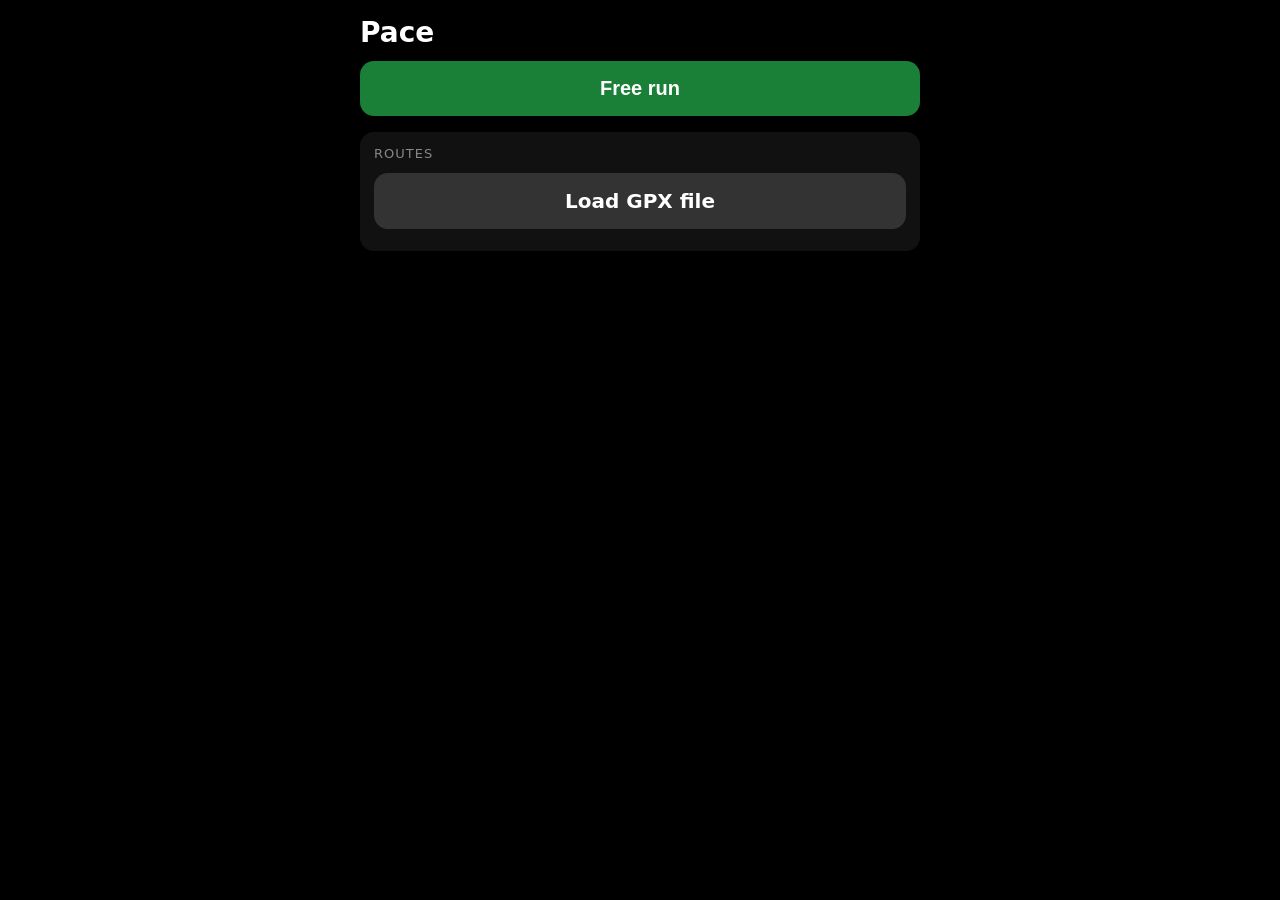
==== index.html @ 1413322a "Phase 3: route matching, live targets, colour feedback and sim mode - match.js: snap fixes to route " ====
<!doctype html>
<html lang="en">
<head>
<meta charset="utf-8">
<meta name="viewport" content="width=device-width,initial-scale=1,viewport-fit=cover">
<meta name="apple-mobile-web-app-capable" content="yes">
<meta name="apple-mobile-web-app-status-bar-style" content="black-translucent">
<meta name="apple-mobile-web-app-title" content="Pace">
<meta name="theme-color" content="#000000">
<title>Pace</title>
<link rel="manifest" href="manifest.json">
<link rel="icon" href="icons/icon-192.png">
<link rel="apple-touch-icon" href="icons/icon-180.png">
<link rel="stylesheet" href="css/app.css">
</head>
<body>
<section id="setup">
  <h1>Pace</h1>
  <button id="free" class="btn go">Free run</button>
  <div class="card">
    <div class="h">Routes</div>
    <label class="btn">Load GPX file<input type="file" id="gpx" hidden></label>
    <div id="msg"></div>
    <ul id="routes"></ul>
  </div>
  <div id="rv" class="card" hidden>
    <h2 id="rname"></h2>
    <div id="rstats"></div>
    <svg id="rmap" preserveAspectRatio="xMidYMid meet" role="img" aria-label="Route outline"></svg>
    <svg id="prof" viewBox="0 0 1000 160" preserveAspectRatio="none" role="img" aria-label="Elevation profile"></svg>
    <div id="paxis" class="axis"></div>
    <div class="key"><span><i style="background:#e07a2e"></i>▲ Climb</span><span><i style="background:#6b7280"></i>▬ Flat</span><span><i style="background:#3b82f6"></i>▼ Descent</span></div>
    <div class="tg">
      <label>Target pace /km<input id="tp" autocomplete="off" placeholder="4:30"></label>
      <label>Finish time<input id="tf" autocomplete="off" placeholder="45:00"></label>
    </div>
    <div id="rbase" class="sub"></div>
    <div class="tg">
      <label>Colour band ± s/km<input id="sens" inputmode="numeric" autocomplete="off"></label>
      <label class="chk"><input type="checkbox" id="amber">Amber band (± to 2×)</label>
    </div>
    <table id="segs"></table>
    <button id="startr" class="btn go">Run this route</button>
  </div>
</section>
<section id="run" hidden>
  <button id="back" aria-label="Back to setup">‹ Setup</button>
  <div id="off" hidden></div>
  <div class="l">Current pace /km</div><div class="big" id="cur">--:--</div>
  <div id="rt" hidden>
    <div class="tgt"><span id="tgt">--:--</span> <span id="seg"></span></div>
    <div id="nxt"></div>
    <div class="row">
      <div><div class="l">This km</div><div class="mid" id="ckm">--:--</div></div>
      <div><div class="l" id="dlab">Plan</div><div class="mid" id="dl">0:00</div></div>
    </div>
  </div>
  <div class="l">Average pace /km</div><div class="mid" id="avg">--:--</div>
  <div class="row">
    <div><div class="l">Time</div><div class="mid" id="tm">0:00</div></div>
    <div><div class="l">Km</div><div class="mid" id="km">0.00</div></div>
  </div>
  <div class="row"><button id="go">Start</button><button id="rs">Reset</button></div>
  <div id="gps">GPS: off</div>
  <div id="rlabel"></div>
  <div id="sp"></div>
</section>
<script type="module" src="js/app.js"></script>
</body>
</html>
---- css/app.css ----
[hidden]{display:none!important}
body{margin:0;background:#000;color:#fff;font-family:-apple-system,system-ui,sans-serif;text-align:center;padding:calc(env(safe-area-inset-top) + 8px) 16px 24px}

/* Run screen */
.l{font-size:13px;color:#888;text-transform:uppercase;letter-spacing:1px;margin-top:18px}
.big{font-size:92px;font-weight:700;font-variant-numeric:tabular-nums;line-height:1}
.mid{font-size:44px;font-weight:600;font-variant-numeric:tabular-nums}
.row{display:flex;justify-content:space-around;gap:12px}
.row button{font-size:22px;font-weight:600;padding:20px 0;flex:1;border:0;border-radius:16px;margin-top:26px;color:#fff}
#go{background:#1a7f37}#rs{background:#333}
#gps{font-size:13px;color:#888;margin-top:12px}
#sp{font-size:17px;color:#ccc;margin:14px auto 0;max-width:280px;text-align:left;font-variant-numeric:tabular-nums}
#back{position:absolute;left:8px;top:calc(env(safe-area-inset-top) + 4px);background:none;border:0;color:#888;font-size:17px;padding:8px}
#rlabel{font-size:13px;color:#888;margin-top:4px}
body{transition:background .4s}
body.green{background:#15803d}body.amber{background:#b45309}body.red{background:#b91c1c}
body.st #run{text-shadow:0 1px 4px rgba(0,0,0,.6)}
body.st #run .l,body.st #gps,body.st #sp,body.st #rlabel,body.st #back,body.st #nxt{color:#fff}
#off{background:#facc15;color:#000;font-weight:700;font-size:15px;border-radius:10px;padding:8px;margin:36px 0 -8px;text-shadow:none}
.tgt{margin-top:8px;font-variant-numeric:tabular-nums}
#tgt{font-size:34px;font-weight:700}
#seg{font-size:18px;font-weight:600}
#nxt{font-size:15px;color:#aaa;margin-top:2px}

/* Setup screen */
#setup{text-align:left;max-width:560px;margin:0 auto}
#setup h1{font-size:28px;margin:8px 0 12px}
.btn{display:block;width:100%;box-sizing:border-box;font-size:20px;font-weight:600;padding:16px;border:0;border-radius:14px;color:#fff;text-align:center;margin-top:12px;background:#333;cursor:pointer}
.btn.go{background:#1a7f37}
.card{background:#111;border-radius:14px;padding:14px;margin-top:16px}
.h{font-size:13px;color:#888;text-transform:uppercase;letter-spacing:1px}
#msg{font-size:15px;color:#ccc;margin-top:8px}#msg:empty{display:none}#msg.err{color:#ff6b6b}
#routes{list-style:none;padding:0;margin:8px 0 0}
#routes li{display:flex;align-items:center;border-top:1px solid #222}
#routes .sel{flex:1;min-width:0;text-align:left;background:none;border:0;color:#fff;font-size:17px;padding:12px 0;overflow-wrap:anywhere}
#routes li.on .sel{color:#4ade80;font-weight:600}
#routes .meta{display:block;color:#888;font-size:13px;font-weight:400}
#routes .del{background:none;border:0;color:#888;font-size:18px;padding:12px}
#rname{font-size:22px;margin:0;overflow-wrap:anywhere}
#rstats,.sub{color:#aaa;font-size:14px;margin-top:4px}
#rmap{width:100%;height:220px;display:block;margin-top:12px}
#prof{width:100%;height:140px;display:block;margin-top:12px}
.axis{display:flex;justify-content:space-between;color:#888;font-size:12px;margin-top:2px}
.key{display:flex;gap:14px;flex-wrap:wrap;font-size:13px;color:#aaa;margin:8px 0 4px}
.key i,#segs i{display:inline-block;width:10px;height:10px;border-radius:3px;margin-right:6px}
.tg{display:flex;gap:12px;margin-top:12px}
.tg label{flex:1;min-width:0;font-size:13px;color:#888}
.tg input{display:block;width:100%;box-sizing:border-box;font-size:24px;font-weight:600;padding:10px;border-radius:10px;border:1px solid #333;background:#000;color:#fff;font-variant-numeric:tabular-nums;margin-top:4px}
.tg input.bad{border-color:#ff6b6b}
.tg label.chk{display:flex;align-items:center;gap:8px;font-size:15px;color:#ccc;padding-top:18px}
.tg label.chk input{width:22px;height:22px;margin:0;flex:none}
#segs{width:100%;border-collapse:collapse;font-size:15px;font-variant-numeric:tabular-nums;margin-top:12px}
#segs td,#segs th{padding:8px 3px;border-top:1px solid #222;text-align:right;white-space:nowrap}
#segs th{color:#888;font-weight:500;font-size:11px;text-transform:uppercase}
#segs td:first-child,#segs th:first-child{text-align:left}
#segs td:last-child{font-weight:700}
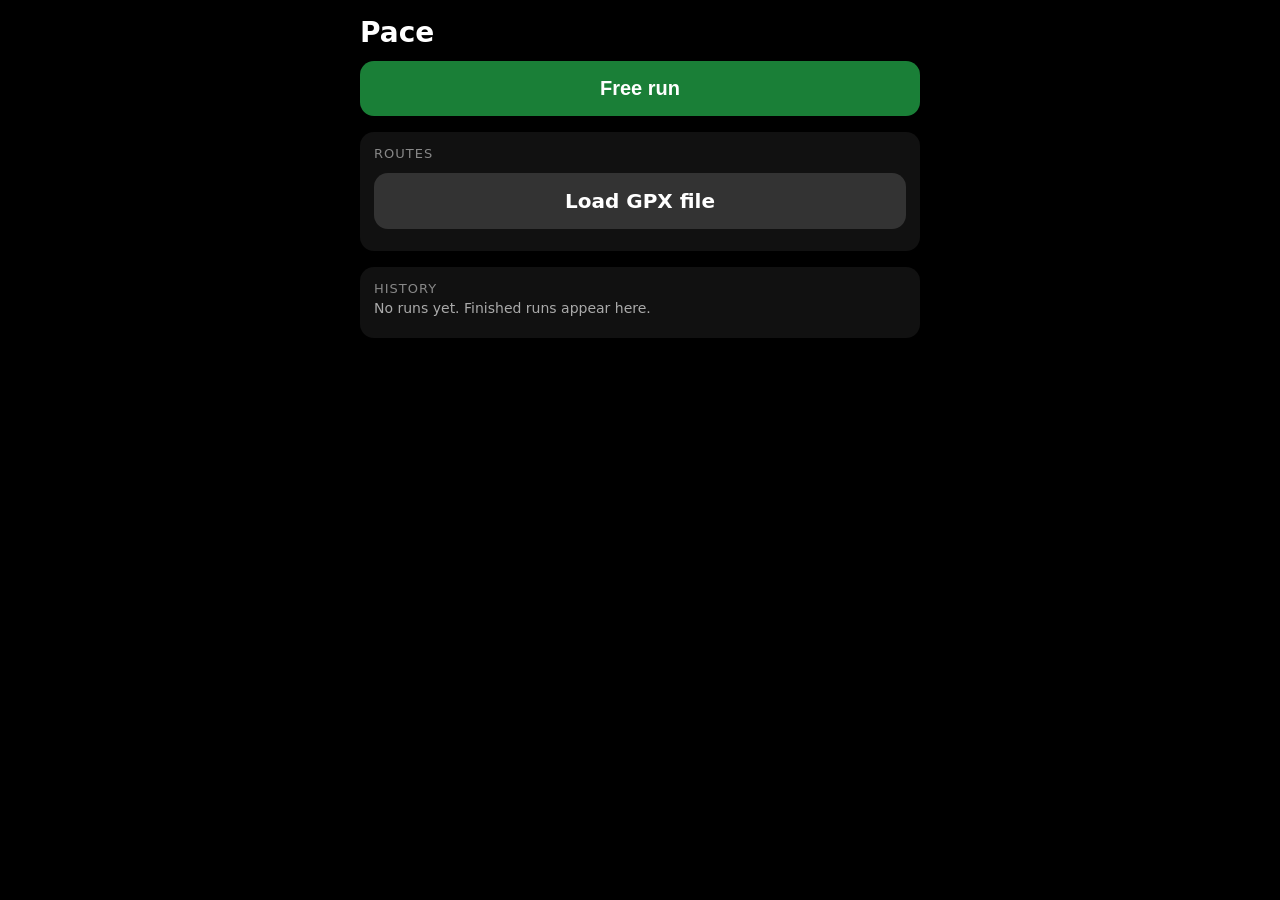
==== commit e7259c1a: "Phase 5: run recording, autosave, resume and history - Every accepted fix recorded (time, position, " ====
--- a/index.html
+++ b/index.html
@@ -16,6 +16,11 @@
 <body>
 <section id="setup">
   <h1>Pace</h1>
+  <div id="resume" class="card warn" hidden>
+    <div class="h">Unfinished run</div>
+    <div id="rsinfo"></div>
+    <div class="bt3"><button id="rsgo" class="btn go">Resume</button><button id="rssave" class="btn">Save</button><button id="rsdel" class="btn">Discard</button></div>
+  </div>
   <button id="free" class="btn go">Free run</button>
   <div class="card">
     <div class="h">Routes</div>
@@ -42,6 +47,11 @@
     <table id="segs"></table>
     <button id="startr" class="btn go">Run this route</button>
   </div>
+  <div class="card">
+    <div class="h">History</div>
+    <div id="noruns" class="sub">No runs yet. Finished runs appear here.</div>
+    <ul id="runs"></ul>
+  </div>
 </section>
 <section id="run" hidden>
   <button id="back" aria-label="Back to setup">‹ Setup</button>
@@ -60,7 +70,11 @@
     <div><div class="l">Time</div><div class="mid" id="tm">0:00</div></div>
     <div><div class="l">Km</div><div class="mid" id="km">0.00</div></div>
   </div>
-  <div class="row"><button id="go">Start</button><button id="rs">Reset</button></div>
+  <div class="row"><button id="go">Start</button><button id="rs">Finish</button></div>
+  <div id="chart" hidden>
+    <div class="ch-head"><span>Pace per km</span><span id="chkey">▲ faster · band ±5</span></div>
+    <div class="ch-body"><svg class="ch-y" aria-hidden="true"></svg><div class="ch-scroll"><svg class="ch-bars" role="img" aria-label="Pace per km against target band"></svg></div></div>
+  </div>
   <div id="gps">GPS: off</div>
   <div id="rlabel"></div>
   <div id="sp"></div>
--- a/css/app.css
+++ b/css/app.css
@@ -21,6 +21,14 @@
 #tgt{font-size:34px;font-weight:700}
 #seg{font-size:18px;font-weight:600}
 #nxt{font-size:15px;color:#aaa;margin-top:2px}
+#chart{background:rgba(0,0,0,.55);border-radius:14px;padding:8px 8px 2px;margin-top:16px;text-shadow:none}
+.ch-head{display:flex;justify-content:space-between;font-size:12px;color:#ccc;text-transform:uppercase;letter-spacing:1px;margin-bottom:2px}
+.ch-body{display:flex}
+.ch-y{flex:none}
+.ch-scroll{flex:1;min-width:0;overflow-x:auto;-webkit-overflow-scrolling:touch;scrollbar-width:none}
+.ch-scroll::-webkit-scrollbar{display:none}
+#chart svg{display:block}
+#chart text{fill:#ddd;font-size:11px;font-variant-numeric:tabular-nums;font-family:-apple-system,system-ui,sans-serif}
 
 /* Setup screen */
 #setup{text-align:left;max-width:560px;margin:0 auto}
@@ -35,7 +43,16 @@
 #routes .sel{flex:1;min-width:0;text-align:left;background:none;border:0;color:#fff;font-size:17px;padding:12px 0;overflow-wrap:anywhere}
 #routes li.on .sel{color:#4ade80;font-weight:600}
 #routes .meta{display:block;color:#888;font-size:13px;font-weight:400}
-#routes .del{background:none;border:0;color:#888;font-size:18px;padding:12px}
+#routes .del,#runs .del{background:none;border:0;color:#888;font-size:18px;padding:12px}
+#runs{list-style:none;padding:0;margin:8px 0 0}
+#runs li{border-top:1px solid #222}
+#runs .rrow{display:flex;align-items:center}
+#runs .sel{flex:1;min-width:0;text-align:left;background:none;border:0;color:#fff;font-size:17px;padding:12px 0;overflow-wrap:anywhere}
+#runs .meta{display:block;color:#888;font-size:13px}
+#runs .det{font-size:14px;color:#ccc;padding:0 0 12px;font-variant-numeric:tabular-nums;line-height:1.5}
+.card.warn{background:#3a2a00;border:1px solid #a16207}
+#rsinfo{font-size:15px;color:#fde68a;margin-top:6px}
+.bt3{display:flex;gap:8px}.bt3 .btn{font-size:17px;padding:12px 4px}
 #rname{font-size:22px;margin:0;overflow-wrap:anywhere}
 #rstats,.sub{color:#aaa;font-size:14px;margin-top:4px}
 #rmap{width:100%;height:220px;display:block;margin-top:12px}
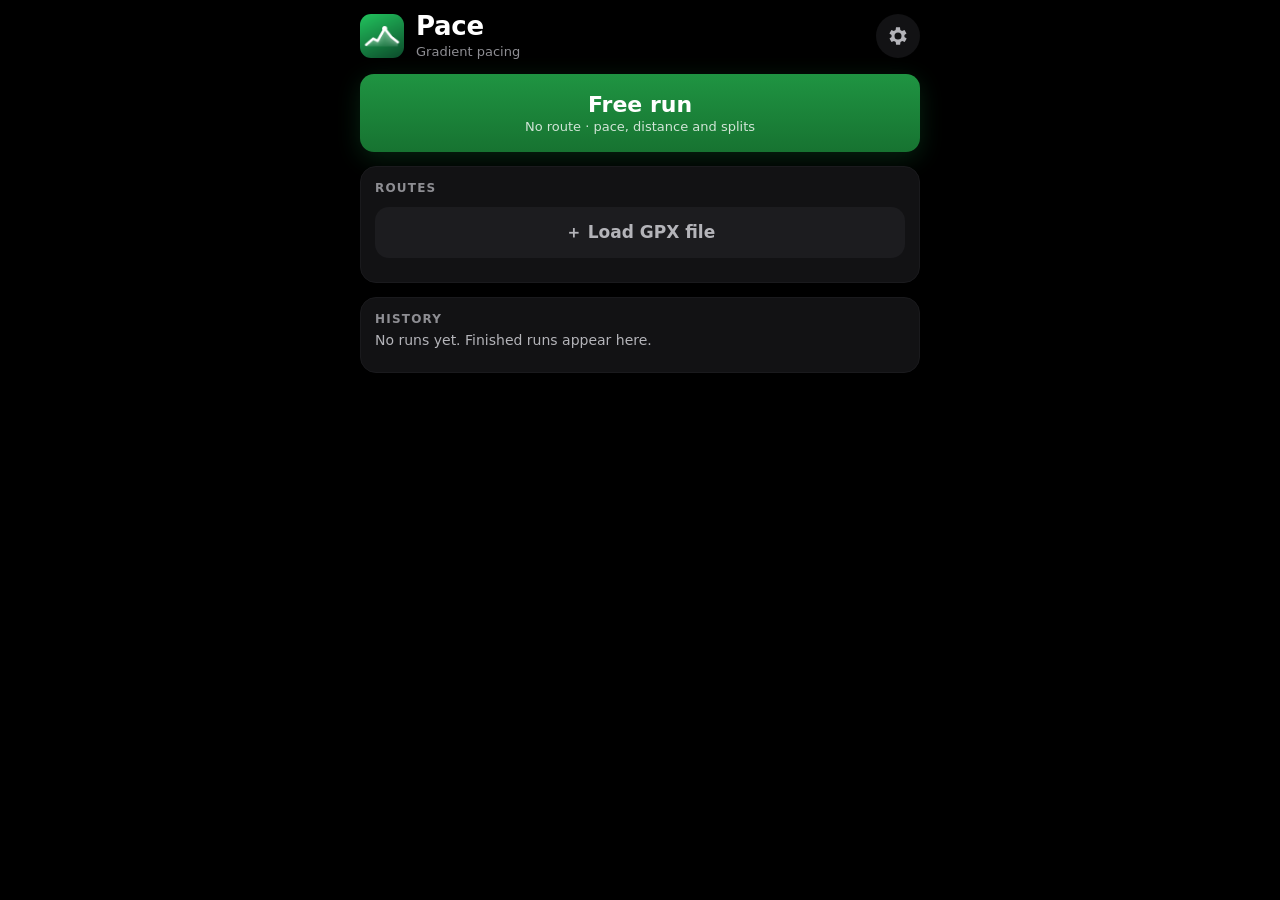
==== commit e27b014b: "Phase 7: settings screen and polish - settings.js: colour band, amber, pace source; climb/descent th" ====
--- a/index.html
+++ b/index.html
@@ -15,22 +15,25 @@
 </head>
 <body>
 <section id="setup">
-  <h1>Pace</h1>
+  <header class="top">
+    <div class="brand"><img src="icons/icon-192.png" alt=""><div><h1>Pace</h1><span>Gradient pacing</span></div></div>
+    <button id="gear" class="iconbtn" aria-label="Settings"><svg viewBox="0 0 24 24" width="24" height="24" aria-hidden="true"><path fill="currentColor" d="M19.4 13a7.5 7.5 0 0 0 0-2l2.1-1.6-2-3.5-2.5 1a7.6 7.6 0 0 0-1.7-1L15 3.3h-4l-.4 2.6a7.6 7.6 0 0 0-1.7 1l-2.5-1-2 3.5L6.6 11a7.5 7.5 0 0 0 0 2l-2.1 1.6 2 3.5 2.5-1a7.6 7.6 0 0 0 1.7 1l.4 2.6h4l.4-2.6a7.6 7.6 0 0 0 1.7-1l2.5 1 2-3.5zM13 15.5a3.5 3.5 0 1 1 0-7 3.5 3.5 0 0 1 0 7z" transform="translate(-1 0)"/></svg></button>
+  </header>
   <div id="resume" class="card warn" hidden>
     <div class="h">Unfinished run</div>
     <div id="rsinfo"></div>
     <div class="bt3"><button id="rsgo" class="btn go">Resume</button><button id="rssave" class="btn">Save</button><button id="rsdel" class="btn">Discard</button></div>
   </div>
-  <button id="free" class="btn go">Free run</button>
+  <button id="free" class="btn go hero">Free run<small>No route · pace, distance and splits</small></button>
   <div class="card">
     <div class="h">Routes</div>
-    <label class="btn">Load GPX file<input type="file" id="gpx" hidden></label>
+    <label class="btn ghost">＋ Load GPX file<input type="file" id="gpx" hidden></label>
     <div id="msg"></div>
     <ul id="routes"></ul>
   </div>
   <div id="rv" class="card" hidden>
     <h2 id="rname"></h2>
-    <div id="rstats"></div>
+    <div id="rstats" class="chips"></div>
     <svg id="rmap" preserveAspectRatio="xMidYMid meet" role="img" aria-label="Route outline"></svg>
     <svg id="prof" viewBox="0 0 1000 160" preserveAspectRatio="none" role="img" aria-label="Elevation profile"></svg>
     <div id="paxis" class="axis"></div>
@@ -40,12 +43,9 @@
       <label>Finish time<input id="tf" autocomplete="off" placeholder="45:00"></label>
     </div>
     <div id="rbase" class="sub"></div>
-    <div class="tg">
-      <label>Colour band ± s/km<input id="sens" inputmode="numeric" autocomplete="off"></label>
-      <label class="chk"><input type="checkbox" id="amber">Amber band (± to 2×)</label>
-    </div>
+    <button id="fbset" class="fb"><span id="fbsum"></span><b>Change ›</b></button>
     <table id="segs"></table>
-    <button id="startr" class="btn go">Run this route</button>
+    <button id="startr" class="btn go sticky">Run this route</button>
   </div>
   <div class="card">
     <div class="h">History</div>
@@ -53,6 +53,36 @@
     <ul id="runs"></ul>
   </div>
 </section>
+
+<section id="settings" hidden>
+  <header class="top"><button id="sback" class="linkbtn">‹ Back</button><h1>Settings</h1><span></span></header>
+  <div class="card">
+    <div class="h">Live feedback</div>
+    <label class="set"><span><b>Colour band</b><small>Green while your pace is within this of the target</small></span><span class="in">±<input id="s-S" inputmode="decimal" autocomplete="off"><em>s/km</em></span></label>
+    <label class="set"><span><b>Amber band</b><small>Amber from 1× to 2× the band before turning red</small></span><input type="checkbox" id="s-amber" class="switch"></label>
+    <div class="set col"><span><b>Current pace from</b><small>Position is the default. GPS speed (Doppler) is often steadier on iPhone. Worth comparing on the field test.</small></span>
+      <div class="seg2"><input type="radio" name="spd" id="s-speed-off"><label for="s-speed-off">Position</label><input type="radio" name="spd" id="s-speed-on"><label for="s-speed-on">GPS speed</label></div></div>
+  </div>
+  <div class="card">
+    <div class="h">Segments</div>
+    <label class="set"><span><b>Climb</b><small>Steeper than this uphill</small></span><span class="in"><input id="s-up" inputmode="decimal" autocomplete="off"><em>%</em></span></label>
+    <label class="set"><span><b>Descent</b><small>Steeper than this downhill</small></span><span class="in">−<input id="s-down" inputmode="decimal" autocomplete="off"><em>%</em></span></label>
+    <label class="set"><span><b>Shortest segment</b><small>Shorter pieces merge into a neighbour. Raise it for fewer, longer segments.</small></span><span class="in"><input id="s-minLen" inputmode="decimal" autocomplete="off"><em>m</em></span></label>
+    <label class="set"><span><b>Elevation smoothing</b><small>Window that irons out GPS/map noise</small></span><span class="in"><input id="s-smooth" inputmode="decimal" autocomplete="off"><em>m</em></span></label>
+    <div id="s-preview" class="sub"></div>
+  </div>
+  <div class="card">
+    <div class="h">Effort model</div>
+    <label class="set"><span><b>Uphill cost</b><small>Slower per 1 % of climb</small></span><span class="in"><input id="s-cUp" inputmode="decimal" autocomplete="off"><em>%</em></span></label>
+    <label class="set"><span><b>Downhill gain</b><small>Faster per 1 % of descent</small></span><span class="in"><input id="s-cDown" inputmode="decimal" autocomplete="off"><em>%</em></span></label>
+    <label class="set"><span><b>Braking from</b><small>Steeper than this, the downhill gain fades back to zero</small></span><span class="in">−<input id="s-taper" inputmode="decimal" autocomplete="off"><em>%</em></span></label>
+    <svg id="s-curve" viewBox="0 0 320 150" role="img" aria-label="Effort factor by gradient"></svg>
+    <div id="s-curve-note" class="sub"></div>
+  </div>
+  <button id="s-reset" class="btn ghost">Reset to defaults</button>
+  <p class="foot">Settings apply to routes on Setup and to new runs. A run in progress keeps the plan it started with.</p>
+</section>
+
 <section id="run" hidden>
   <button id="back" aria-label="Back to setup">‹ Setup</button>
   <div id="off" hidden></div>
@@ -60,6 +90,7 @@
   <div id="rt" hidden>
     <div class="tgt"><span id="tgt">--:--</span> <span id="seg"></span></div>
     <div id="nxt"></div>
+    <svg id="strip" viewBox="0 0 1000 40" preserveAspectRatio="none" role="img" aria-label="Course profile with your position"></svg>
     <div class="row">
       <div><div class="l">This km</div><div class="mid" id="ckm">--:--</div></div>
       <div><div class="l" id="dlab">Plan</div><div class="mid" id="dl">0:00</div></div>
@@ -79,6 +110,10 @@
   <div id="rlabel"></div>
   <div id="sp"></div>
 </section>
+<div id="report" hidden>
+  <div class="rpbar"><button id="rpclose">‹ Close</button><span>Run report</span></div>
+  <iframe id="rpframe" title="Run report"></iframe>
+</div>
 <script type="module" src="js/app.js"></script>
 </body>
 </html>
--- a/css/app.css
+++ b/css/app.css
@@ -1,73 +1,128 @@
+:root{
+  --bg:#000;--card:#121214;--card2:#1c1c1f;--line:#26262a;--fg:#fff;--mut:#8e8e93;--mut2:#b4b4b9;
+  --go:#1a7f37;--go-hi:#22c55e;--accent:#4ade80;--warn:#facc15;--bad:#ff6b6b;
+  --r:16px;--font:-apple-system,BlinkMacSystemFont,system-ui,"Segoe UI",Roboto,sans-serif;
+}
 [hidden]{display:none!important}
-body{margin:0;background:#000;color:#fff;font-family:-apple-system,system-ui,sans-serif;text-align:center;padding:calc(env(safe-area-inset-top) + 8px) 16px 24px}
+*{-webkit-tap-highlight-color:transparent}
+body{margin:0;background:var(--bg);color:var(--fg);font-family:var(--font);text-align:center;
+  padding:calc(env(safe-area-inset-top) + 8px) 16px calc(env(safe-area-inset-bottom) + 24px);transition:background .4s}
+button{font-family:inherit;cursor:pointer}
+button:active{opacity:.8}
 
-/* Run screen */
-.l{font-size:13px;color:#888;text-transform:uppercase;letter-spacing:1px;margin-top:18px}
-.big{font-size:92px;font-weight:700;font-variant-numeric:tabular-nums;line-height:1}
-.mid{font-size:44px;font-weight:600;font-variant-numeric:tabular-nums}
+/* ---------- Run screen ---------- */
+.l{font-size:13px;color:var(--mut);text-transform:uppercase;letter-spacing:1px;margin-top:14px}
+.big{font-size:92px;font-weight:700;font-variant-numeric:tabular-nums;line-height:1;letter-spacing:-2px}
+.mid{font-size:44px;font-weight:600;font-variant-numeric:tabular-nums;letter-spacing:-.5px}
 .row{display:flex;justify-content:space-around;gap:12px}
-.row button{font-size:22px;font-weight:600;padding:20px 0;flex:1;border:0;border-radius:16px;margin-top:26px;color:#fff}
-#go{background:#1a7f37}#rs{background:#333}
-#gps{font-size:13px;color:#888;margin-top:12px}
+.row>div{flex:1}
+.row button{font-size:22px;font-weight:600;padding:18px 0;flex:1;border:0;border-radius:var(--r);margin-top:20px;color:#fff}
+#go{background:var(--go)}#rs{background:#333}
+#gps{font-size:13px;color:var(--mut);margin-top:12px}
 #sp{font-size:17px;color:#ccc;margin:14px auto 0;max-width:280px;text-align:left;font-variant-numeric:tabular-nums}
-#back{position:absolute;left:8px;top:calc(env(safe-area-inset-top) + 4px);background:none;border:0;color:#888;font-size:17px;padding:8px}
-#rlabel{font-size:13px;color:#888;margin-top:4px}
-body{transition:background .4s}
+#back{position:absolute;left:8px;top:calc(env(safe-area-inset-top) + 4px);background:none;border:0;color:var(--mut);font-size:17px;padding:8px}
+#rlabel{font-size:13px;color:var(--mut);margin-top:4px}
 body.green{background:#15803d}body.amber{background:#b45309}body.red{background:#b91c1c}
 body.st #run{text-shadow:0 1px 4px rgba(0,0,0,.6)}
 body.st #run .l,body.st #gps,body.st #sp,body.st #rlabel,body.st #back,body.st #nxt{color:#fff}
-#off{background:#facc15;color:#000;font-weight:700;font-size:15px;border-radius:10px;padding:8px;margin:36px 0 -8px;text-shadow:none}
+#off{background:var(--warn);color:#000;font-weight:700;font-size:15px;border-radius:10px;padding:8px;margin:36px 0 -8px;text-shadow:none}
 .tgt{margin-top:8px;font-variant-numeric:tabular-nums}
 #tgt{font-size:34px;font-weight:700}
 #seg{font-size:18px;font-weight:600}
-#nxt{font-size:15px;color:#aaa;margin-top:2px}
-#chart{background:rgba(0,0,0,.55);border-radius:14px;padding:8px 8px 2px;margin-top:16px;text-shadow:none}
+#nxt{font-size:15px;color:var(--mut2);margin-top:2px}
+#strip{display:block;width:100%;height:34px;margin-top:10px;border-radius:8px;background:rgba(0,0,0,.35);overflow:hidden}
+#chart{background:rgba(0,0,0,.55);border-radius:var(--r);padding:8px 8px 2px;margin-top:16px;text-shadow:none;color:#fff}
 .ch-head{display:flex;justify-content:space-between;font-size:12px;color:#ccc;text-transform:uppercase;letter-spacing:1px;margin-bottom:2px}
 .ch-body{display:flex}
 .ch-y{flex:none}
 .ch-scroll{flex:1;min-width:0;overflow-x:auto;-webkit-overflow-scrolling:touch;scrollbar-width:none}
 .ch-scroll::-webkit-scrollbar{display:none}
 #chart svg{display:block}
-#chart text{fill:#ddd;font-size:11px;font-variant-numeric:tabular-nums;font-family:-apple-system,system-ui,sans-serif}
+#chart text{fill:#ddd;font-size:11px;font-variant-numeric:tabular-nums;font-family:var(--font)}
 
-/* Setup screen */
-#setup{text-align:left;max-width:560px;margin:0 auto}
-#setup h1{font-size:28px;margin:8px 0 12px}
-.btn{display:block;width:100%;box-sizing:border-box;font-size:20px;font-weight:600;padding:16px;border:0;border-radius:14px;color:#fff;text-align:center;margin-top:12px;background:#333;cursor:pointer}
-.btn.go{background:#1a7f37}
-.card{background:#111;border-radius:14px;padding:14px;margin-top:16px}
-.h{font-size:13px;color:#888;text-transform:uppercase;letter-spacing:1px}
-#msg{font-size:15px;color:#ccc;margin-top:8px}#msg:empty{display:none}#msg.err{color:#ff6b6b}
-#routes{list-style:none;padding:0;margin:8px 0 0}
-#routes li{display:flex;align-items:center;border-top:1px solid #222}
-#routes .sel{flex:1;min-width:0;text-align:left;background:none;border:0;color:#fff;font-size:17px;padding:12px 0;overflow-wrap:anywhere}
-#routes li.on .sel{color:#4ade80;font-weight:600}
-#routes .meta{display:block;color:#888;font-size:13px;font-weight:400}
-#routes .del,#runs .del{background:none;border:0;color:#888;font-size:18px;padding:12px}
-#runs{list-style:none;padding:0;margin:8px 0 0}
-#runs li{border-top:1px solid #222}
+/* ---------- Setup + Settings shared ---------- */
+#setup,#settings{text-align:left;max-width:560px;margin:0 auto}
+.top{display:flex;align-items:center;justify-content:space-between;gap:12px;margin:4px 0 14px}
+.brand{display:flex;align-items:center;gap:12px}
+.brand img{width:44px;height:44px;border-radius:11px;display:block}
+.brand h1{font-size:26px;line-height:1.1;margin:0;letter-spacing:-.3px}
+.brand span{font-size:13px;color:var(--mut)}
+.iconbtn{background:var(--card);border:0;color:var(--mut2);width:44px;height:44px;border-radius:50%;display:grid;place-items:center;padding:0}
+.linkbtn{background:none;border:0;color:var(--accent);font-size:17px;padding:8px 0;min-width:64px;text-align:left}
+#settings .top h1{font-size:20px;margin:0}
+#settings .top span{min-width:64px}
+.btn{display:block;width:100%;box-sizing:border-box;font-size:20px;font-weight:600;padding:16px;border:0;border-radius:14px;color:#fff;text-align:center;margin-top:12px;background:#333}
+.btn.go{background:linear-gradient(180deg,#1f9442,#177331)}
+.btn.ghost{background:var(--card2);color:var(--mut2);font-size:17px;padding:14px}
+.btn.hero{padding:18px 16px;font-size:22px;box-shadow:0 6px 24px rgba(34,197,94,.18)}
+.btn.hero small{display:block;font-size:13px;font-weight:500;opacity:.8;margin-top:2px}
+.card{background:var(--card);border-radius:var(--r);padding:14px;margin-top:14px;border:1px solid #1a1a1d}
+.h{font-size:12px;color:var(--mut);text-transform:uppercase;letter-spacing:1.2px;font-weight:600}
+.sub{color:var(--mut2);font-size:14px;margin-top:6px}
+.foot{color:var(--mut);font-size:13px;margin:14px 4px 0}
+
+#msg{font-size:15px;color:#ccc;margin-top:8px}#msg:empty{display:none}#msg.err{color:var(--bad)}
+#routes,#runs{list-style:none;padding:0;margin:10px 0 0}
+#routes li{display:flex;align-items:center;border-top:1px solid var(--line)}
+#routes .sel,#runs .sel{flex:1;min-width:0;text-align:left;background:none;border:0;color:#fff;font-size:17px;padding:12px 0 12px 10px;overflow-wrap:anywhere;border-left:3px solid transparent}
+#routes li.on .sel{color:var(--accent);font-weight:600;border-left-color:var(--accent)}
+#routes .meta,#runs .meta{display:block;color:var(--mut);font-size:13px;font-weight:400}
+#routes .del,#runs .del{background:none;border:0;color:var(--mut);font-size:18px;padding:12px}
+#runs li{border-top:1px solid var(--line)}
 #runs .rrow{display:flex;align-items:center}
-#runs .sel{flex:1;min-width:0;text-align:left;background:none;border:0;color:#fff;font-size:17px;padding:12px 0;overflow-wrap:anywhere}
-#runs .meta{display:block;color:#888;font-size:13px}
+#runs .sel{padding-left:0;border-left:0}
 #runs .det{font-size:14px;color:#ccc;padding:0 0 12px;font-variant-numeric:tabular-nums;line-height:1.5}
-.card.warn{background:#3a2a00;border:1px solid #a16207}
+.acts{display:flex;flex-wrap:wrap;gap:8px;margin-top:10px}
+.acts button{flex:1 1 40%;font-size:15px;font-weight:600;padding:11px 6px;border:0;border-radius:10px;background:var(--card2);color:#fff}
+.acts button:first-child{background:var(--go)}
+#report{position:fixed;inset:0;z-index:10;background:#000;display:flex;flex-direction:column;padding-top:env(safe-area-inset-top)}
+.rpbar{display:flex;align-items:center;gap:12px;padding:6px 8px;color:#aaa;font-size:15px}
+#rpclose{background:none;border:0;color:var(--accent);font-size:17px;padding:8px}
+#rpframe{flex:1;border:0;width:100%;background:#fff}
+.card.warn{background:#2a2000;border-color:#a16207}
 #rsinfo{font-size:15px;color:#fde68a;margin-top:6px}
 .bt3{display:flex;gap:8px}.bt3 .btn{font-size:17px;padding:12px 4px}
-#rname{font-size:22px;margin:0;overflow-wrap:anywhere}
-#rstats,.sub{color:#aaa;font-size:14px;margin-top:4px}
+
+#rname{font-size:22px;margin:0;overflow-wrap:anywhere;letter-spacing:-.2px}
+.chips{display:flex;flex-wrap:wrap;gap:6px;margin-top:8px}
+.chips span{background:var(--card2);color:var(--mut2);font-size:13px;padding:4px 9px;border-radius:999px;font-variant-numeric:tabular-nums}
+.chips span:first-child{color:#fff;font-weight:600}
 #rmap{width:100%;height:220px;display:block;margin-top:12px}
 #prof{width:100%;height:140px;display:block;margin-top:12px}
-.axis{display:flex;justify-content:space-between;color:#888;font-size:12px;margin-top:2px}
-.key{display:flex;gap:14px;flex-wrap:wrap;font-size:13px;color:#aaa;margin:8px 0 4px}
+.axis{display:flex;justify-content:space-between;color:var(--mut);font-size:12px;margin-top:2px}
+.key{display:flex;gap:14px;flex-wrap:wrap;font-size:13px;color:var(--mut2);margin:8px 0 4px}
 .key i,#segs i{display:inline-block;width:10px;height:10px;border-radius:3px;margin-right:6px}
-.tg{display:flex;gap:12px;margin-top:12px}
-.tg label{flex:1;min-width:0;font-size:13px;color:#888}
-.tg input{display:block;width:100%;box-sizing:border-box;font-size:24px;font-weight:600;padding:10px;border-radius:10px;border:1px solid #333;background:#000;color:#fff;font-variant-numeric:tabular-nums;margin-top:4px}
-.tg input.bad{border-color:#ff6b6b}
-.tg label.chk{display:flex;align-items:center;gap:8px;font-size:15px;color:#ccc;padding-top:18px}
-.tg label.chk input{width:22px;height:22px;margin:0;flex:none}
+.tg{display:flex;gap:12px;margin-top:14px}
+.tg label{flex:1;min-width:0;font-size:13px;color:var(--mut)}
+.tg input{display:block;width:100%;box-sizing:border-box;font-size:26px;font-weight:600;padding:10px 12px;border-radius:12px;border:1px solid #2c2c30;background:#000;color:#fff;font-variant-numeric:tabular-nums;margin-top:4px;font-family:inherit}
+.tg input:focus,.set input:focus{outline:none;border-color:var(--accent)}
+input.bad{border-color:var(--bad)!important}
+.fb{display:flex;align-items:center;justify-content:space-between;gap:10px;width:100%;margin-top:12px;background:var(--card2);border:0;border-radius:12px;padding:11px 12px;color:var(--mut2);font-size:14px;text-align:left}
+.fb b{color:var(--accent);font-weight:600;white-space:nowrap}
 #segs{width:100%;border-collapse:collapse;font-size:15px;font-variant-numeric:tabular-nums;margin-top:12px}
-#segs td,#segs th{padding:8px 3px;border-top:1px solid #222;text-align:right;white-space:nowrap}
-#segs th{color:#888;font-weight:500;font-size:11px;text-transform:uppercase}
+#segs td,#segs th{padding:9px 3px;border-top:1px solid var(--line);text-align:right;white-space:nowrap}
+#segs th{color:var(--mut);font-weight:500;font-size:11px;text-transform:uppercase;letter-spacing:.5px}
 #segs td:first-child,#segs th:first-child{text-align:left}
 #segs td:last-child{font-weight:700}
+.btn.sticky{position:sticky;bottom:calc(env(safe-area-inset-bottom) + 12px);z-index:2;box-shadow:0 8px 28px rgba(0,0,0,.7)}
+
+/* ---------- Settings ---------- */
+.set{display:flex;align-items:center;justify-content:space-between;gap:14px;padding:12px 0;border-top:1px solid var(--line)}
+.h+.set{margin-top:8px}
+.set>span:first-child{flex:1;min-width:0}
+.set b{display:block;font-weight:600;font-size:16px}
+.set small{display:block;color:var(--mut);font-size:13px;margin-top:2px;line-height:1.35}
+.set.col{flex-direction:column;align-items:stretch}
+.in{display:flex;align-items:center;gap:4px;color:var(--mut2);font-size:17px;flex:none}
+.in input{width:64px;box-sizing:border-box;text-align:right;font-size:18px;font-weight:600;padding:8px 10px;border-radius:10px;border:1px solid #2c2c30;background:#000;color:#fff;font-family:inherit;font-variant-numeric:tabular-nums}
+.in em{font-style:normal;color:var(--mut);font-size:14px;min-width:30px}
+.switch{appearance:none;-webkit-appearance:none;width:51px;height:31px;border-radius:999px;background:#39393d;position:relative;flex:none;margin:0;transition:background .2s}
+.switch::after{content:"";position:absolute;top:2px;left:2px;width:27px;height:27px;border-radius:50%;background:#fff;transition:transform .2s;box-shadow:0 2px 4px rgba(0,0,0,.3)}
+.switch:checked{background:var(--go-hi)}.switch:checked::after{transform:translateX(20px)}
+.seg2{display:flex;background:#000;border:1px solid #2c2c30;border-radius:10px;padding:3px}
+.seg2 input{position:absolute;opacity:0;pointer-events:none}
+.seg2 label{flex:1;text-align:center;padding:9px 6px;border-radius:8px;font-weight:600;font-size:15px;color:var(--mut2)}
+.seg2 input:checked+label{background:var(--card2);color:#fff;box-shadow:inset 0 0 0 1px #333}
+#s-curve{display:block;width:100%;height:auto;margin-top:10px;color:#fff}
+#s-curve text{fill:var(--mut);font-size:10px;font-family:var(--font)}
+#s-preview{color:var(--accent)}#s-preview:empty{display:none}
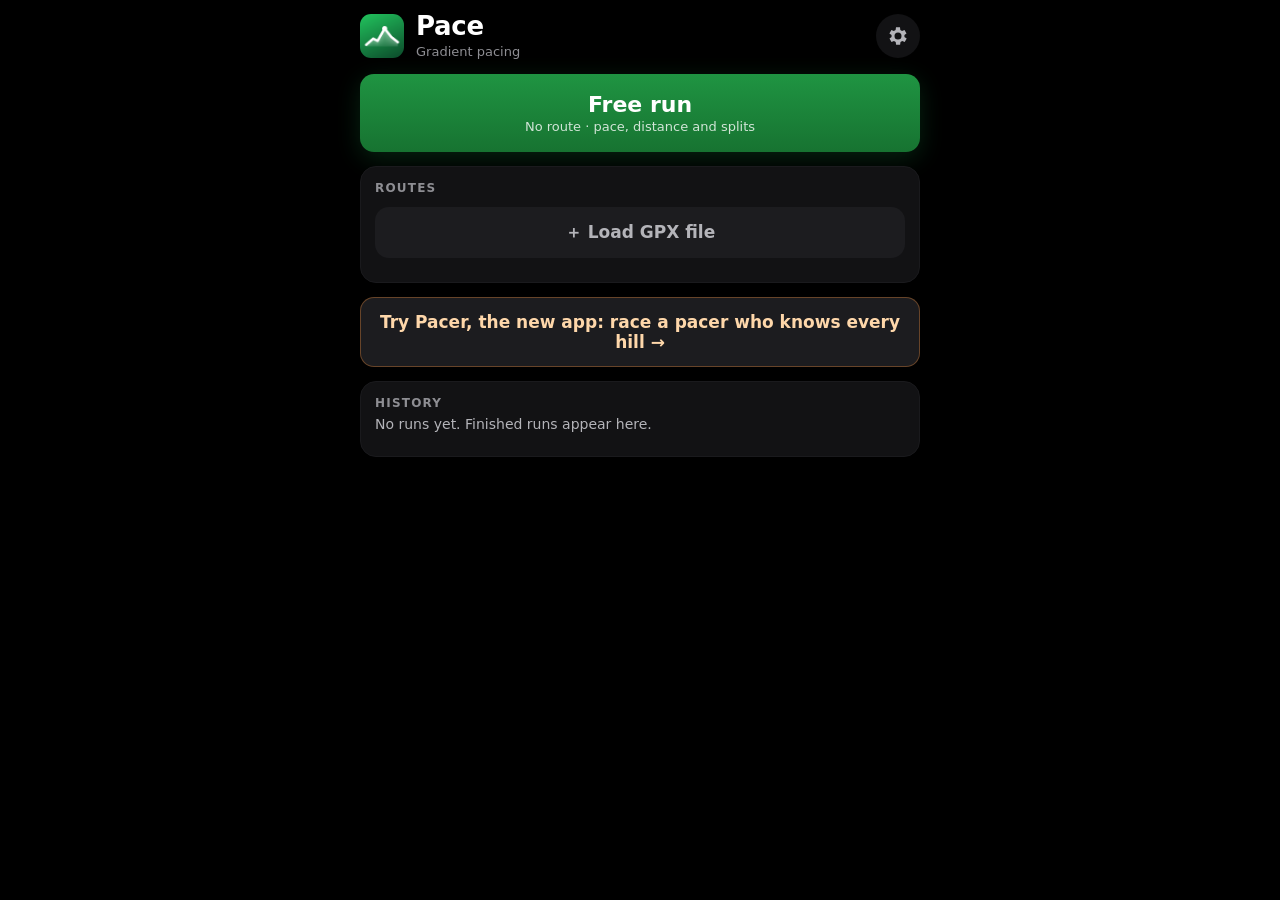
==== commit 1f5a9183: "Pacer (v2): race a gradient-aware virtual pacer, at /v2/ A new app alongside v1, with its own storag" ====
--- a/index.html
+++ b/index.html
@@ -47,6 +47,7 @@
     <table id="segs"></table>
     <button id="startr" class="btn go sticky">Run this route</button>
   </div>
+  <a class="btn ghost newapp" href="v2/">Try Pacer, the new app: race a pacer who knows every hill →</a>
   <div class="card">
     <div class="h">History</div>
     <div id="noruns" class="sub">No runs yet. Finished runs appear here.</div>
@@ -62,6 +63,11 @@
     <label class="set"><span><b>Amber band</b><small>Amber from 1× to 2× the band before turning red</small></span><input type="checkbox" id="s-amber" class="switch"></label>
     <div class="set col"><span><b>Current pace from</b><small>Position is the default. GPS speed (Doppler) is often steadier on iPhone. Worth comparing on the field test.</small></span>
       <div class="seg2"><input type="radio" name="spd" id="s-speed-off"><label for="s-speed-off">Position</label><input type="radio" name="spd" id="s-speed-on"><label for="s-speed-on">GPS speed</label></div></div>
+  </div>
+  <div class="card">
+    <div class="h">Start</div>
+    <label class="set"><span><b>Start at the start line</b><small>Route runs: Start guides you to the start, then the clock starts as you cross the line</small></span><input type="checkbox" id="s-autoStart" class="switch"></label>
+    <label class="set"><span><b>Start zone</b><small>How close to the start counts as "at the start". GPS is often ±5–10 m, so don't go too tight.</small></span><span class="in"><input id="s-zone" inputmode="decimal" autocomplete="off"><em>m</em></span></label>
   </div>
   <div class="card">
     <div class="h">Segments</div>
@@ -86,10 +92,20 @@
 <section id="run" hidden>
   <button id="back" aria-label="Back to setup">‹ Setup</button>
   <div id="off" hidden></div>
+  <div id="arm" hidden>
+    <div id="armh"></div>
+    <div class="arm-m"><svg id="armarrow" viewBox="0 0 24 24" aria-hidden="true"><path d="M12 2l7.5 19L12 16.5 4.5 21z" fill="currentColor"/></svg><span id="armdist"></span></div>
+    <div id="arms"></div>
+    <button id="armgo" class="btn ghost">Start now</button>
+  </div>
   <div class="l">Current pace /km</div><div class="big" id="cur">--:--</div>
   <div id="rt" hidden>
     <div class="tgt"><span id="tgt">--:--</span> <span id="seg"></span></div>
     <div id="nxt"></div>
+    <div id="nav">
+      <div id="turn"><svg id="ticon" viewBox="0 0 48 48" aria-hidden="true"></svg><div class="tt"><b id="ttext"></b><span id="tdist"></span></div></div>
+      <svg id="mini" preserveAspectRatio="xMidYMid meet" role="button" aria-label="Map of the route. Tap to zoom in or out"></svg>
+    </div>
     <svg id="strip" viewBox="0 0 1000 40" preserveAspectRatio="none" role="img" aria-label="Course profile with your position"></svg>
     <div class="row">
       <div><div class="l">This km</div><div class="mid" id="ckm">--:--</div></div>
--- a/css/app.css
+++ b/css/app.css
@@ -27,9 +27,25 @@
 body.st #run .l,body.st #gps,body.st #sp,body.st #rlabel,body.st #back,body.st #nxt{color:#fff}
 #off{background:var(--warn);color:#000;font-weight:700;font-size:15px;border-radius:10px;padding:8px;margin:36px 0 -8px;text-shadow:none}
 .tgt{margin-top:8px;font-variant-numeric:tabular-nums}
+#arm{border-radius:var(--r);padding:16px;margin:40px 0 6px;background:#1c1c1f;border:1px solid #333;text-shadow:none;transition:background .3s,border-color .3s}
+#arm.ready{background:#14532d;border-color:#22c55e}#arm.past{background:#3b2005;border-color:#d97706}#arm.weak{border-style:dashed}
+#armh{font-size:21px;font-weight:700}
+.arm-m{display:flex;align-items:center;justify-content:center;gap:10px;font-size:46px;font-weight:700;font-variant-numeric:tabular-nums;min-height:8px;margin-top:4px}
+#armarrow{width:42px;height:42px;color:var(--accent);transition:transform .4s}
+#arms{color:var(--mut2);font-size:15px;margin-top:4px}#arm.ready #arms{color:#bbf7d0}
+#armgo{margin-top:12px;font-size:16px;padding:11px;background:rgba(255,255,255,.1);color:#fff;border:1px solid rgba(255,255,255,.18)}
+#rs:disabled{opacity:.35}
 #tgt{font-size:34px;font-weight:700}
 #seg{font-size:18px;font-weight:600}
 #nxt{font-size:15px;color:var(--mut2);margin-top:2px}
+#nav{display:flex;gap:10px;margin-top:10px;align-items:stretch;text-shadow:none}
+#turn{flex:1;min-width:0;display:flex;align-items:center;gap:10px;background:rgba(0,0,0,.42);border:1px solid rgba(255,255,255,.14);border-radius:14px;padding:8px 12px;text-align:left;transition:border-color .3s,box-shadow .3s}
+#nav.soon #turn{border-color:var(--warn);box-shadow:inset 0 0 0 2px rgba(250,204,21,.4)}
+#nav.soon #ticon{color:var(--warn)}
+#ticon{width:50px;height:50px;flex:none;color:#fff}
+.tt{min-width:0}.tt b{display:block;font-size:17px;font-weight:600;line-height:1.2;overflow-wrap:anywhere}
+.tt span{display:block;font-size:28px;font-weight:700;font-variant-numeric:tabular-nums;line-height:1.15}
+#mini{width:104px;height:104px;flex:none;background:rgba(0,0,0,.5);border-radius:14px;border:1px solid rgba(255,255,255,.14);cursor:pointer}
 #strip{display:block;width:100%;height:34px;margin-top:10px;border-radius:8px;background:rgba(0,0,0,.35);overflow:hidden}
 #chart{background:rgba(0,0,0,.55);border-radius:var(--r);padding:8px 8px 2px;margin-top:16px;text-shadow:none;color:#fff}
 .ch-head{display:flex;justify-content:space-between;font-size:12px;color:#ccc;text-transform:uppercase;letter-spacing:1px;margin-bottom:2px}
@@ -53,6 +69,7 @@
 #settings .top span{min-width:64px}
 .btn{display:block;width:100%;box-sizing:border-box;font-size:20px;font-weight:600;padding:16px;border:0;border-radius:14px;color:#fff;text-align:center;margin-top:12px;background:#333}
 .btn.go{background:linear-gradient(180deg,#1f9442,#177331)}
+.newapp{display:block;text-decoration:none;font-size:15px;margin-top:14px;border:1px solid #fb923c55;color:#fed7aa!important}
 .btn.ghost{background:var(--card2);color:var(--mut2);font-size:17px;padding:14px}
 .btn.hero{padding:18px 16px;font-size:22px;box-shadow:0 6px 24px rgba(34,197,94,.18)}
 .btn.hero small{display:block;font-size:13px;font-weight:500;opacity:.8;margin-top:2px}
